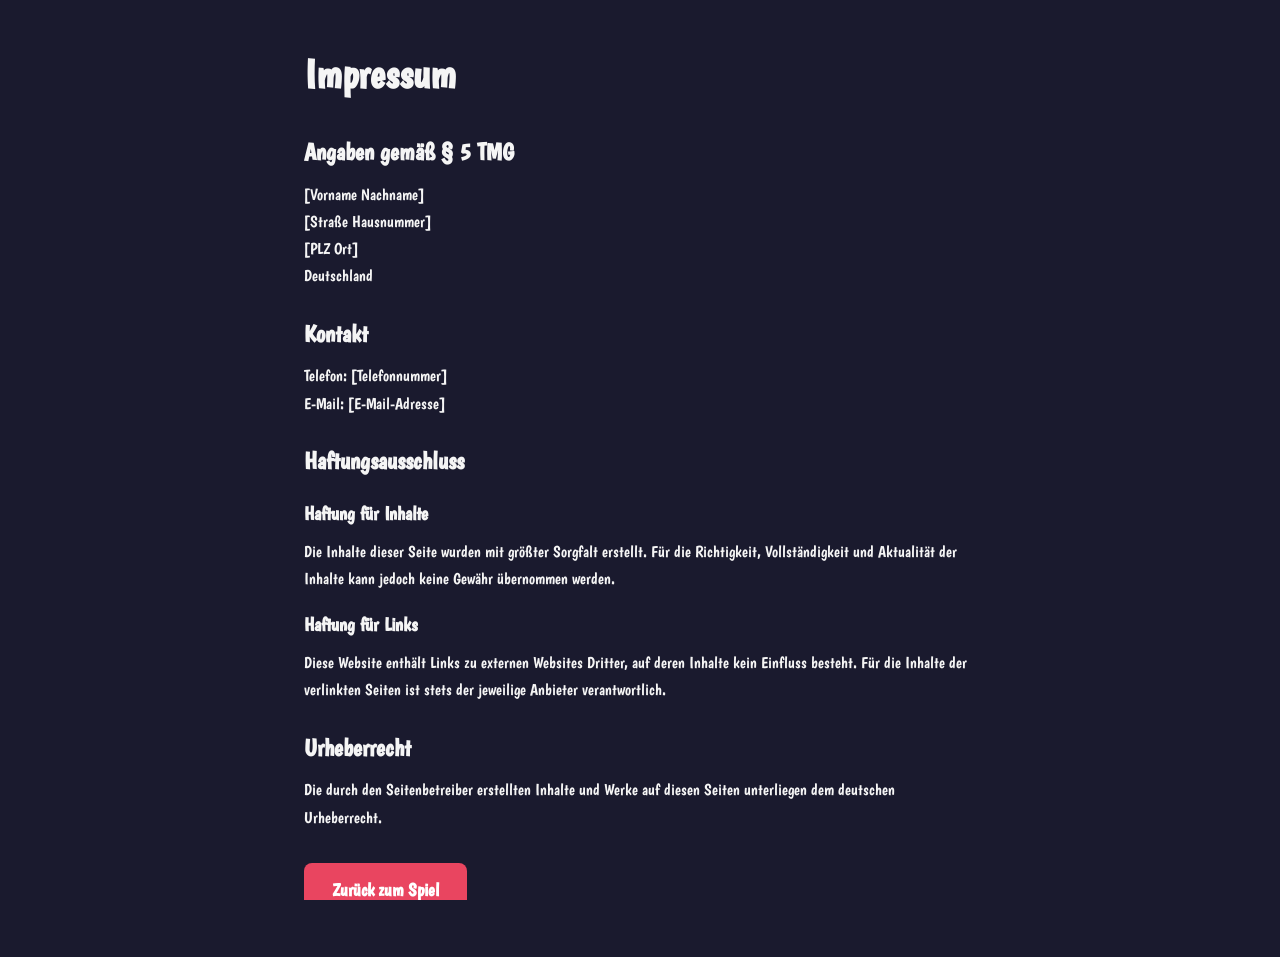
==== impressum.html @ 551b5216 "Initial commit: El Pollo Loco Jump and Run game Complete Developer Akademie project with Pepe charac" ====
<!DOCTYPE html>
<html lang="de">
<head>
    <meta charset="UTF-8">
    <meta name="viewport" content="width=device-width, initial-scale=1.0">
    <title>Impressum – El Pollo Loco</title>
    <link rel="icon" type="image/png" href="favicon.png">
    <link rel="stylesheet" href="style.css">
</head>
<body class="impressum-page">

    <main class="impressum">
        <h1>Impressum</h1>

        <section>
            <h2>Angaben gemäß § 5 TMG</h2>
            <p>
                [Vorname Nachname]<br>
                [Straße Hausnummer]<br>
                [PLZ Ort]<br>
                Deutschland
            </p>
        </section>

        <section>
            <h2>Kontakt</h2>
            <p>
                Telefon: [Telefonnummer]<br>
                E-Mail: [E-Mail-Adresse]
            </p>
        </section>

        <section>
            <h2>Haftungsausschluss</h2>
            <h3>Haftung für Inhalte</h3>
            <p>
                Die Inhalte dieser Seite wurden mit größter Sorgfalt erstellt.
                Für die Richtigkeit, Vollständigkeit und Aktualität der Inhalte
                kann jedoch keine Gewähr übernommen werden.
            </p>
            <h3>Haftung für Links</h3>
            <p>
                Diese Website enthält Links zu externen Websites Dritter, auf deren
                Inhalte kein Einfluss besteht. Für die Inhalte der verlinkten Seiten
                ist stets der jeweilige Anbieter verantwortlich.
            </p>
        </section>

        <section>
            <h2>Urheberrecht</h2>
            <p>
                Die durch den Seitenbetreiber erstellten Inhalte und Werke auf diesen
                Seiten unterliegen dem deutschen Urheberrecht.
            </p>
        </section>

        <a href="index.html" class="btn btn--primary impressum__back">Zurück zum Spiel</a>
    </main>

</body>
</html>
---- style.css ----
@font-face {
    font-family: "Boogaloo";
    src: url("assets/fonts/Boogaloo-Regular.ttf") format("truetype");
    font-weight: normal;
    font-style: normal;
}

*,
*::before,
*::after {
    box-sizing: border-box;
    margin: 0;
    padding: 0;
}

html,
body {
    width: 100%;
    height: 100%;
    overflow: hidden;
    font-family: "Boogaloo", cursive, sans-serif;
    background: #1a1a2e;
    color: #f5f5f5;
}

body {
    display: flex;
    align-items: center;
    justify-content: center;
}

.screen {
    display: flex;
    flex-direction: column;
    align-items: center;
    justify-content: center;
    width: 100%;
    max-width: 100vw;
    height: 100%;
    max-height: 100vh;
    padding: 16px;
}

.screen--hidden {
    display: none;
}

.portrait-warning {
    display: none;
    background: #0f0f1a;
    text-align: center;
}

.portrait-warning__text {
    font-size: 1.8rem;
    font-weight: 700;
    letter-spacing: 0.05em;
}

.home-screen {
    background: url("img/9_intro_outro_screens/start/startscreen_1.png") center / cover no-repeat;
}

.home-screen__title {
    font-size: 3.5rem;
    margin-bottom: 8px;
    text-shadow: 2px 2px 6px rgba(0, 0, 0, 0.8);
    color: #fff;
}

.home-screen__subtitle {
    font-size: 1.4rem;
    margin-bottom: 24px;
    text-shadow: 1px 1px 4px rgba(0, 0, 0, 0.7);
    color: #fff;
}

.home-screen__actions {
    display: flex;
    flex-wrap: wrap;
    gap: 12px;
    justify-content: center;
    margin-bottom: 20px;
}

.home-screen__link {
    color: #fff;
    text-shadow: 1px 1px 4px rgba(0, 0, 0, 0.7);
    font-size: 1.1rem;
    text-decoration: underline;
    cursor: pointer;
}

.btn {
    border: none;
    border-radius: 8px;
    cursor: pointer;
    font-family: inherit;
    font-size: 1.1rem;
    font-weight: 600;
    padding: 12px 28px;
    transition: transform 0.15s ease, opacity 0.15s ease;
}

.btn:active {
    transform: scale(0.96);
}

.btn--primary {
    background: #e94560;
    color: #fff;
}

.btn--primary:hover {
    background: #ff6b6b;
}

.btn--secondary {
    background: #3a3a5c;
    color: #fff;
    margin-top: 12px;
}

.btn--secondary:hover {
    background: #4a4a6c;
}

.btn--secondary-inline {
    background: rgba(58, 58, 92, 0.85);
    color: #fff;
}

.btn--secondary-inline:hover {
    background: rgba(74, 74, 108, 0.95);
}

.btn--icon {
    background: rgba(255, 255, 255, 0.15);
    color: #fff;
    font-size: 1.2rem;
    padding: 8px 12px;
    flex-shrink: 0;
}

.game-screen {
    justify-content: flex-start;
    gap: 8px;
}

.game-screen__hud {
    display: flex;
    align-items: center;
    gap: 8px;
    width: 100%;
    max-width: 720px;
    flex-wrap: wrap;
}

.status-bar {
    display: flex;
    align-items: center;
    gap: 4px;
    flex: 1;
    min-width: 100px;
}

.status-bar--hidden {
    display: none;
}

.status-bar__icon {
    height: 32px;
    width: auto;
    flex-shrink: 0;
}

.status-bar__img {
    height: 24px;
    width: auto;
    max-width: 100%;
    object-fit: contain;
}

#gameCanvas {
    display: block;
    width: 100%;
    max-width: 720px;
    height: auto;
    aspect-ratio: 3 / 2;
    background: #87ceeb;
    border: 2px solid #3a3a5c;
    border-radius: 4px;
    touch-action: none;
}

.touch-controls {
    display: none;
    position: relative;
    width: 100%;
    max-width: 720px;
    height: 120px;
    margin-top: 4px;
}

.touch-btn {
    position: absolute;
    width: 64px;
    height: 64px;
    border: none;
    border-radius: 50%;
    background: rgba(255, 255, 255, 0.2);
    color: #fff;
    font-size: 1.4rem;
    cursor: pointer;
    user-select: none;
    -webkit-tap-highlight-color: transparent;
    -webkit-touch-callout: none;
}

.touch-btn:active {
    background: rgba(233, 69, 96, 0.6);
}

.touch-btn--left { left: 8px; bottom: 8px; }
.touch-btn--right { left: 80px; bottom: 8px; }
.touch-btn--jump { right: 80px; bottom: 8px; }
.touch-btn--throw { right: 8px; bottom: 8px; font-size: 1.6rem; }

.end-screen {
    background: #1a1a2e center / cover no-repeat;
}

.end-screen--won {
    background-image: url("img/You won, you lost/You Win A.png");
}

.end-screen--lost {
    background-image: url("img/9_intro_outro_screens/game_over/you lost.png");
}

.end-screen__title {
    font-size: 2.5rem;
    margin-bottom: 12px;
    text-shadow: 2px 2px 6px rgba(0, 0, 0, 0.8);
    color: #fff;
}

.end-screen__message {
    font-size: 1.2rem;
    margin-bottom: 24px;
    text-align: center;
    text-shadow: 1px 1px 4px rgba(0, 0, 0, 0.7);
    color: #fff;
}

.modal {
    position: fixed;
    inset: 0;
    background: rgba(0, 0, 0, 0.6);
    display: flex;
    align-items: center;
    justify-content: center;
    z-index: 100;
    padding: 16px;
}

.modal--hidden {
    display: none;
}

.modal__content {
    background: #fff;
    color: #1a1a2e;
    border-radius: 12px;
    padding: 32px;
    max-width: 480px;
    width: 100%;
    position: relative;
}

.modal__close {
    position: absolute;
    top: 12px;
    right: 16px;
    background: none;
    border: none;
    font-size: 1.8rem;
    cursor: pointer;
    color: #666;
    line-height: 1;
}

.modal__title {
    font-size: 1.8rem;
    margin-bottom: 16px;
}

.modal__list {
    padding-left: 20px;
    line-height: 1.8;
    font-size: 1.1rem;
}

.impressum-page {
    overflow-y: auto;
    align-items: flex-start;
}

.impressum {
    max-width: 720px;
    padding: 40px 24px;
    line-height: 1.7;
}

.impressum h1 {
    font-size: 2.5rem;
    margin-bottom: 24px;
}

.impressum h2 {
    font-size: 1.5rem;
    margin: 24px 0 8px;
}

.impressum h3 {
    font-size: 1.2rem;
    margin: 16px 0 8px;
}

.impressum__back {
    display: inline-block;
    margin-top: 32px;
    text-decoration: none;
}

@media (orientation: landscape) and (hover: none) and (pointer: coarse) {
    .touch-controls {
        display: block;
    }

    .game-screen {
        padding: 8px;
    }
}

@media (orientation: portrait) and (hover: none) and (pointer: coarse) {
    .portrait-warning {
        display: flex;
    }

    .home-screen,
    .game-screen,
    .end-screen {
        display: none !important;
    }
}

@media (hover: hover) and (pointer: fine) {
    .touch-controls {
        display: none !important;
    }
}

@media (max-width: 720px) {
    .home-screen__title {
        font-size: 2.5rem;
    }

    .status-bar__img {
        height: 20px;
    }
}
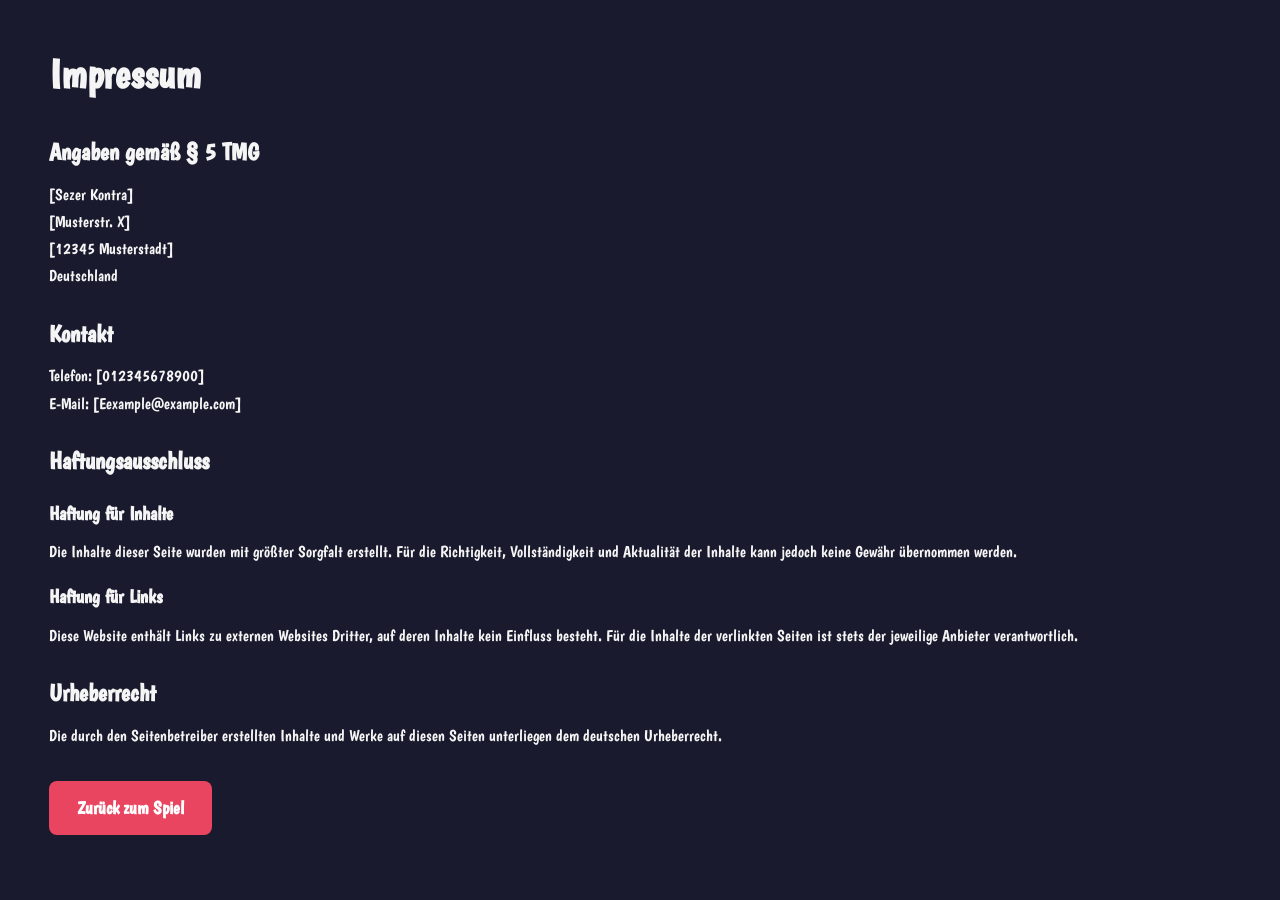
==== commit 9ae72421: "Refactor Clean Code structure and finalize Impressum. Split constants, helper functions, and HTML te" ====
--- a/impressum.html
+++ b/impressum.html
@@ -2,7 +2,7 @@
 <html lang="de">
 <head>
     <meta charset="UTF-8">
-    <meta name="viewport" content="width=device-width, initial-scale=1.0">
+    <meta name="viewport" content="width=device-width, initial-scale=1.0, maximum-scale=1.0, user-scalable=no, viewport-fit=cover">
     <title>Impressum – El Pollo Loco</title>
     <link rel="icon" type="image/png" href="favicon.png">
     <link rel="stylesheet" href="style.css">
@@ -15,9 +15,9 @@
         <section>
             <h2>Angaben gemäß § 5 TMG</h2>
             <p>
-                [Vorname Nachname]<br>
-                [Straße Hausnummer]<br>
-                [PLZ Ort]<br>
+                [Sezer Kontra]<br>
+                [Musterstr. X]<br>
+                [12345 Musterstadt]<br>
                 Deutschland
             </p>
         </section>
@@ -25,8 +25,8 @@
         <section>
             <h2>Kontakt</h2>
             <p>
-                Telefon: [Telefonnummer]<br>
-                E-Mail: [E-Mail-Adresse]
+                Telefon: [012345678900]<br>
+                E-Mail: [Eexample@example.com]
             </p>
         </section>
 
--- a/style.css
+++ b/style.css
@@ -23,6 +23,14 @@
     color: #f5f5f5;
 }
 
+:root {
+    --game-max-width: 720px;
+    --game-aspect: 3 / 2;
+    --hud-height: 40px;
+    --touch-height: 100px;
+    --screen-padding: clamp(6px, 2vw, 16px);
+}
+
 body {
     display: flex;
     align-items: center;
@@ -36,9 +44,13 @@
     justify-content: center;
     width: 100%;
     max-width: 100vw;
-    height: 100%;
-    max-height: 100vh;
-    padding: 16px;
+    height: 100dvh;
+    max-height: 100dvh;
+    padding: var(--screen-padding);
+    padding-top: max(var(--screen-padding), env(safe-area-inset-top));
+    padding-bottom: max(var(--screen-padding), env(safe-area-inset-bottom));
+    padding-left: max(var(--screen-padding), env(safe-area-inset-left));
+    padding-right: max(var(--screen-padding), env(safe-area-inset-right));
 }
 
 .screen--hidden {
@@ -52,41 +64,82 @@
 }
 
 .portrait-warning__text {
-    font-size: 1.8rem;
+    font-size: clamp(1.2rem, 5vw, 1.8rem);
     font-weight: 700;
     letter-spacing: 0.05em;
+    padding: 0 16px;
+    text-align: center;
 }
 
 .home-screen {
+    justify-content: center;
+    padding: var(--screen-padding);
+}
+
+.home-screen__frame {
+    position: relative;
+    width: min(100%, var(--game-max-width));
+    max-height: min(
+        calc(100dvh - var(--screen-padding) * 2),
+        calc(var(--game-max-width) * 2 / 3)
+    );
+    aspect-ratio: var(--game-aspect);
     background: url("img/9_intro_outro_screens/start/startscreen_1.png") center / cover no-repeat;
-}
-
-.home-screen__title {
-    font-size: 3.5rem;
-    margin-bottom: 8px;
-    text-shadow: 2px 2px 6px rgba(0, 0, 0, 0.8);
-    color: #fff;
-}
-
-.home-screen__subtitle {
-    font-size: 1.4rem;
-    margin-bottom: 24px;
-    text-shadow: 1px 1px 4px rgba(0, 0, 0, 0.7);
-    color: #fff;
+    border-radius: 4px;
+    overflow: hidden;
+    flex-shrink: 1;
+    min-height: 0;
+    container-type: inline-size;
+}
+
+.home-screen__layout {
+    position: absolute;
+    inset: 0;
+    width: 100%;
+    height: 100%;
+}
+
+.home-screen__tagline {
+    position: absolute;
+    top: 2%;
+    left: 0;
+    right: 0;
+    margin: 0;
+    font-size: clamp(0.85rem, 4.5cqw, 2rem);
+    font-weight: 700;
+    text-align: center;
+    text-shadow: 2px 2px 8px rgba(0, 0, 0, 0.9);
+    color: #fff;
+}
+
+.home-screen__footer {
+    position: absolute;
+    top: 50%;
+    left: 0;
+    right: 0;
+    display: flex;
+    flex-direction: column;
+    align-items: center;
+    gap: clamp(6px, 2.5cqw, 16px);
+    padding: 0 8px;
 }
 
 .home-screen__actions {
     display: flex;
     flex-wrap: wrap;
-    gap: 12px;
+    gap: clamp(6px, 2cqw, 12px);
     justify-content: center;
-    margin-bottom: 20px;
+}
+
+.home-screen__actions .btn {
+    font-size: clamp(0.75rem, 3.5cqw, 1.1rem);
+    padding: clamp(8px, 2cqw, 12px) clamp(14px, 4.5cqw, 28px);
 }
 
 .home-screen__link {
     color: #fff;
-    text-shadow: 1px 1px 4px rgba(0, 0, 0, 0.7);
-    font-size: 1.1rem;
+    text-shadow: 1px 1px 6px rgba(0, 0, 0, 0.9);
+    font-size: clamp(0.8rem, 3.5cqw, 1.15rem);
     text-decoration: underline;
     cursor: pointer;
 }
@@ -96,9 +149,9 @@
     border-radius: 8px;
     cursor: pointer;
     font-family: inherit;
-    font-size: 1.1rem;
+    font-size: clamp(0.95rem, 2.8vw, 1.1rem);
     font-weight: 600;
-    padding: 12px 28px;
+    padding: clamp(10px, 2.5vw, 12px) clamp(18px, 5vw, 28px);
     transition: transform 0.15s ease, opacity 0.15s ease;
 }
 
@@ -132,6 +185,24 @@
 
 .btn--secondary-inline:hover {
     background: rgba(74, 74, 108, 0.95);
+}
+
+.home-screen__fullscreen {
+    position: absolute;
+    top: 2%;
+    right: 2%;
+    z-index: 2;
+}
+
+.fullscreen-btn {
+    display: none;
+}
+
+.game-screen__hud-actions {
+    display: flex;
+    align-items: center;
+    gap: 6px;
+    flex-shrink: 0;
 }
 
 .btn--icon {
@@ -142,26 +213,32 @@
     flex-shrink: 0;
 }
 
+.game-screen__hud .game-screen__hud-actions {
+    margin-left: auto;
+}
+
 .game-screen {
-    justify-content: flex-start;
-    gap: 8px;
+    justify-content: center;
+    gap: clamp(4px, 1vw, 8px);
+    min-height: 0;
 }
 
 .game-screen__hud {
     display: flex;
     align-items: center;
-    gap: 8px;
-    width: 100%;
-    max-width: 720px;
+    gap: clamp(4px, 1.5vw, 8px);
+    width: 100%;
+    max-width: var(--game-max-width);
     flex-wrap: wrap;
+    flex-shrink: 0;
 }
 
 .status-bar {
     display: flex;
     align-items: center;
     gap: 4px;
-    flex: 1;
-    min-width: 100px;
+    flex: 1 1 auto;
+    min-width: 72px;
 }
 
 .status-bar--hidden {
@@ -169,48 +246,124 @@
 }
 
 .status-bar__icon {
-    height: 32px;
+    height: clamp(22px, 5vw, 32px);
     width: auto;
     flex-shrink: 0;
 }
 
 .status-bar__img {
-    height: 24px;
+    height: clamp(16px, 4vw, 24px);
     width: auto;
     max-width: 100%;
     object-fit: contain;
 }
 
+.game-screen__stage {
+    position: relative;
+    width: min(100%, var(--game-max-width));
+    max-height: min(
+        calc(100dvh - var(--hud-height) - var(--screen-padding) * 2),
+        calc(var(--game-max-width) * 2 / 3)
+    );
+    aspect-ratio: var(--game-aspect);
+    flex-shrink: 1;
+    min-height: 0;
+}
+
 #gameCanvas {
     display: block;
     width: 100%;
-    max-width: 720px;
-    height: auto;
-    aspect-ratio: 3 / 2;
-    background: #87ceeb;
+    height: 100%;
+    background: #c9a66b;
     border: 2px solid #3a3a5c;
     border-radius: 4px;
     touch-action: none;
 }
 
+.reward-popup {
+    position: absolute;
+    top: 50%;
+    left: 50%;
+    display: flex;
+    align-items: center;
+    justify-content: center;
+    gap: 10px;
+    padding: 14px 26px;
+    background: rgba(0, 0, 0, 0.72);
+    border: 3px solid #f5a623;
+    border-radius: 14px;
+    box-shadow: 0 4px 20px rgba(0, 0, 0, 0.45);
+    pointer-events: none;
+    z-index: 10;
+    opacity: 0;
+    transform: translate(-50%, -50%) scale(0.4);
+}
+
+.reward-popup--hidden {
+    visibility: hidden;
+}
+
+.reward-popup--animate {
+    visibility: visible;
+    animation: rewardPop 1.5s ease forwards;
+}
+
+.reward-popup__plus {
+    font-size: clamp(2rem, 8vw, 3rem);
+    font-weight: 700;
+    color: #7cfc00;
+    text-shadow: 2px 2px 4px rgba(0, 0, 0, 0.8);
+    line-height: 1;
+}
+
+.reward-popup__icon {
+    width: clamp(40px, 10vw, 56px);
+    height: clamp(40px, 10vw, 56px);
+    object-fit: contain;
+    filter: drop-shadow(2px 2px 4px rgba(0, 0, 0, 0.6));
+}
+
+@keyframes rewardPop {
+    0% {
+        opacity: 0;
+        transform: translate(-50%, -50%) scale(0.4);
+    }
+    18% {
+        opacity: 1;
+        transform: translate(-50%, -50%) scale(1.12);
+    }
+    30% {
+        transform: translate(-50%, -50%) scale(1);
+    }
+    72% {
+        opacity: 1;
+        transform: translate(-50%, -50%) scale(1);
+    }
+    100% {
+        opacity: 0;
+        transform: translate(-50%, -50%) scale(0.85);
+    }
+}
+
 .touch-controls {
     display: none;
     position: relative;
     width: 100%;
-    max-width: 720px;
-    height: 120px;
-    margin-top: 4px;
+    max-width: var(--game-max-width);
+    height: var(--touch-height);
+    flex-shrink: 0;
+    margin-top: clamp(2px, 1vw, 4px);
 }
 
 .touch-btn {
     position: absolute;
-    width: 64px;
-    height: 64px;
+    width: clamp(48px, 14vw, 64px);
+    height: clamp(48px, 14vw, 64px);
     border: none;
     border-radius: 50%;
     background: rgba(255, 255, 255, 0.2);
     color: #fff;
-    font-size: 1.4rem;
+    font-size: clamp(1.1rem, 4vw, 1.4rem);
     cursor: pointer;
     user-select: none;
     -webkit-tap-highlight-color: transparent;
@@ -221,13 +374,25 @@
     background: rgba(233, 69, 96, 0.6);
 }
 
-.touch-btn--left { left: 8px; bottom: 8px; }
-.touch-btn--right { left: 80px; bottom: 8px; }
-.touch-btn--jump { right: 80px; bottom: 8px; }
-.touch-btn--throw { right: 8px; bottom: 8px; font-size: 1.6rem; }
+.touch-btn--left { left: 2%; bottom: 8px; }
+.touch-btn--right { left: 18%; bottom: 8px; }
+.touch-btn--jump { right: 38%; bottom: 8px; }
+.touch-btn--duck { right: 20%; bottom: 8px; }
+.touch-btn--throw { right: 2%; bottom: 8px; font-size: clamp(1.2rem, 4.5vw, 1.6rem); }
 
 .end-screen {
     background: #1a1a2e center / cover no-repeat;
+    justify-content: flex-end;
+    padding-bottom: max(24px, env(safe-area-inset-bottom));
+}
+
+.end-screen__content {
+    display: flex;
+    flex-direction: column;
+    align-items: center;
+    width: min(100%, var(--game-max-width));
+    padding: 16px;
+    margin-bottom: clamp(8px, 5vh, 48px);
 }
 
 .end-screen--won {
@@ -239,18 +404,20 @@
 }
 
 .end-screen__title {
-    font-size: 2.5rem;
+    font-size: clamp(1.6rem, 6vw, 2.5rem);
     margin-bottom: 12px;
     text-shadow: 2px 2px 6px rgba(0, 0, 0, 0.8);
     color: #fff;
+    text-align: center;
 }
 
 .end-screen__message {
-    font-size: 1.2rem;
-    margin-bottom: 24px;
+    font-size: clamp(1rem, 3.5vw, 1.2rem);
+    margin-bottom: clamp(16px, 4vw, 24px);
     text-align: center;
     text-shadow: 1px 1px 4px rgba(0, 0, 0, 0.7);
     color: #fff;
+    padding: 0 12px;
 }
 
 .modal {
@@ -272,9 +439,11 @@
     background: #fff;
     color: #1a1a2e;
     border-radius: 12px;
-    padding: 32px;
+    padding: clamp(20px, 5vw, 32px);
     max-width: 480px;
     width: 100%;
+    max-height: min(90dvh, 600px);
+    overflow-y: auto;
     position: relative;
 }
 
@@ -291,14 +460,15 @@
 }
 
 .modal__title {
-    font-size: 1.8rem;
+    font-size: clamp(1.4rem, 4.5vw, 1.8rem);
     margin-bottom: 16px;
+    padding-right: 28px;
 }
 
 .modal__list {
     padding-left: 20px;
     line-height: 1.8;
-    font-size: 1.1rem;
+    font-size: clamp(0.95rem, 3vw, 1.1rem);
 }
 
 .impressum-page {
@@ -307,13 +477,14 @@
 }
 
 .impressum {
-    max-width: 720px;
-    padding: 40px 24px;
+    max-width: var(--game-max-width);
+    width: 100%;
+    padding: clamp(24px, 6vw, 40px) clamp(16px, 4vw, 24px);
     line-height: 1.7;
 }
 
 .impressum h1 {
-    font-size: 2.5rem;
+    font-size: clamp(1.8rem, 6vw, 2.5rem);
     margin-bottom: 24px;
 }
 
@@ -334,12 +505,24 @@
 }
 
 @media (orientation: landscape) and (hover: none) and (pointer: coarse) {
+    :root {
+        --hud-height: 36px;
+        --touch-height: clamp(72px, 16dvh, 100px);
+    }
+
     .touch-controls {
         display: block;
     }
 
     .game-screen {
-        padding: 8px;
+        padding: clamp(4px, 1vw, 8px);
+    }
+
+    .game-screen__stage {
+        max-height: min(
+            calc(100dvh - var(--hud-height) - var(--touch-height) - var(--screen-padding) * 2 - 8px),
+            calc(var(--game-max-width) * 2 / 3)
+        );
     }
 }
 
@@ -356,17 +539,68 @@
 }
 
 @media (hover: hover) and (pointer: fine) {
+    :root {
+        --game-max-width: min(
+            calc(100vw - var(--screen-padding) * 2),
+            calc((100dvh - var(--hud-height) - var(--screen-padding) * 2 - 8px) * 1.5)
+        );
+    }
+
     .touch-controls {
         display: none !important;
     }
+
+    .fullscreen-btn {
+        display: inline-flex;
+        align-items: center;
+        justify-content: center;
+    }
+
+    .home-screen__frame {
+        width: min(
+            calc(100vw - var(--screen-padding) * 2),
+            calc((100dvh - var(--screen-padding) * 2) * 1.5)
+        );
+        max-height: calc(100dvh - var(--screen-padding) * 2);
+    }
+
+    .game-screen__hud,
+    .game-screen__stage {
+        width: var(--game-max-width);
+        max-width: var(--game-max-width);
+    }
+
+    .game-screen__stage {
+        max-height: calc(100dvh - var(--hud-height) - var(--screen-padding) * 2 - 16px);
+    }
+}
+
+html:fullscreen .screen {
+    padding: 8px;
 }
 
 @media (max-width: 720px) {
-    .home-screen__title {
-        font-size: 2.5rem;
+    .home-screen__actions {
+        gap: 8px;
+    }
+}
+
+@media (max-height: 420px) and (orientation: landscape) {
+    :root {
+        --touch-height: 68px;
+        --hud-height: 32px;
+    }
+
+    .status-bar__icon {
+        height: 20px;
     }
 
     .status-bar__img {
-        height: 20px;
-    }
-}
+        height: 14px;
+    }
+
+    .btn--icon {
+        padding: 4px 8px;
+        font-size: 1rem;
+    }
+}
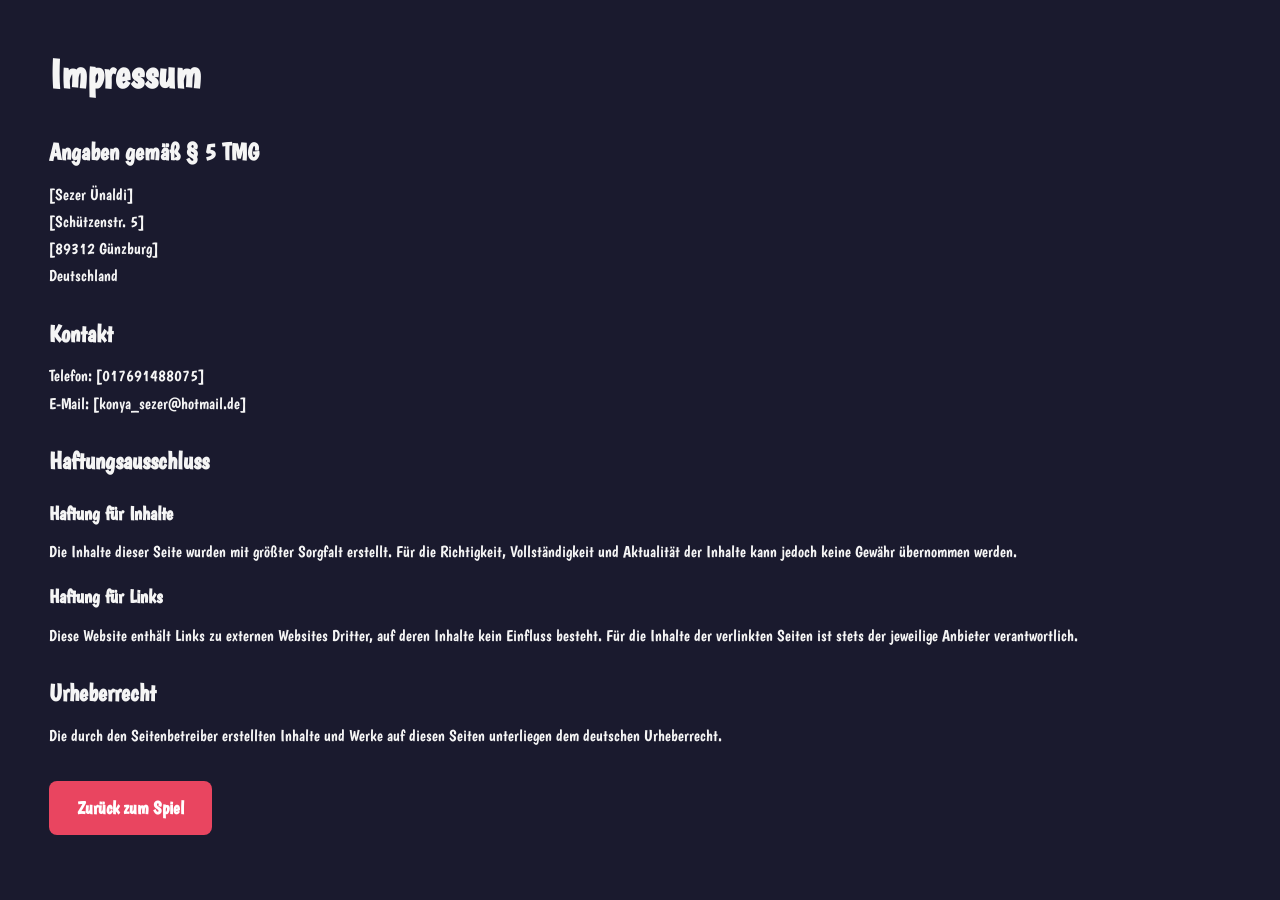
==== commit 7ff90735: "Polish gameplay, HUD, background scrolling, and level challenge. Fix seamless background tiling gaps" ====
--- a/impressum.html
+++ b/impressum.html
@@ -15,9 +15,9 @@
         <section>
             <h2>Angaben gemäß § 5 TMG</h2>
             <p>
-                [Sezer Kontra]<br>
-                [Musterstr. X]<br>
-                [12345 Musterstadt]<br>
+                [Sezer Ünaldi]<br>
+                [Schützenstr. 5]<br>
+                [89312 Günzburg]<br>
                 Deutschland
             </p>
         </section>
@@ -25,8 +25,8 @@
         <section>
             <h2>Kontakt</h2>
             <p>
-                Telefon: [012345678900]<br>
-                E-Mail: [Eexample@example.com]
+                Telefon: [017691488075]<br>
+                E-Mail: [konya_sezer@hotmail.de]
             </p>
         </section>
 
--- a/style.css
+++ b/style.css
@@ -114,7 +114,8 @@
 
 .home-screen__footer {
     position: absolute;
-    top: 50%;
+    top: 20%;
+    transform: translateY(-50%);
     left: 0;
     right: 0;
     display: flex;
@@ -224,13 +225,7 @@
 }
 
 .game-screen__hud {
-    display: flex;
-    align-items: center;
-    gap: clamp(4px, 1.5vw, 8px);
-    width: 100%;
-    max-width: var(--game-max-width);
-    flex-wrap: wrap;
-    flex-shrink: 0;
+    display: none;
 }
 
 .status-bar {
@@ -260,12 +255,10 @@
 
 .game-screen__stage {
     position: relative;
-    width: min(100%, var(--game-max-width));
-    max-height: min(
-        calc(100dvh - var(--hud-height) - var(--screen-padding) * 2),
-        calc(var(--game-max-width) * 2 / 3)
-    );
-    aspect-ratio: var(--game-aspect);
+    width: 720px;
+    height: 480px;
+    max-width: 100%;
+    max-height: min(100dvh, 480px);
     flex-shrink: 1;
     min-height: 0;
 }
@@ -274,10 +267,96 @@
     display: block;
     width: 100%;
     height: 100%;
-    background: #c9a66b;
+    background: #8ebad6;
     border: 2px solid #3a3a5c;
     border-radius: 4px;
     touch-action: none;
+}
+
+.game-screen__hud-overlay {
+    position: absolute;
+    top: 8px;
+    left: 8px;
+    right: 8px;
+    display: flex;
+    align-items: flex-start;
+    justify-content: space-between;
+    gap: 12px;
+    z-index: 6;
+    pointer-events: none;
+}
+
+.game-screen__statusbars {
+    display: flex;
+    flex-direction: column;
+    gap: 6px;
+    pointer-events: none;
+}
+
+.game-screen__hud-actions {
+    pointer-events: auto;
+}
+
+.game-screen__hud-right {
+    display: flex;
+    flex-direction: column;
+    align-items: flex-end;
+    gap: 6px;
+    pointer-events: none;
+}
+
+.status-bar {
+    flex: 0 0 auto;
+}
+
+.status-bar__icon {
+    height: 26px;
+}
+
+.status-bar__track {
+    position: relative;
+    height: 18px;
+    width: 170px;
+}
+
+.status-bar__bg {
+    position: absolute;
+    inset: 0;
+    width: 100%;
+    height: 100%;
+    object-fit: contain;
+}
+
+.status-bar__fill {
+    position: absolute;
+    top: 0;
+    left: 0;
+    height: 100%;
+    overflow: hidden;
+}
+
+.status-bar__fill-img {
+    height: 100%;
+    width: 170px;
+    object-fit: contain;
+    display: block;
+}
+
+.status-bar--endboss {
+    pointer-events: none;
+}
+
+.status-bar--endboss .status-bar__icon {
+    height: 22px;
+}
+
+.status-bar--endboss .status-bar__track {
+    width: 110px;
+    height: 14px;
+}
+
+.status-bar--endboss .status-bar__fill-img {
+    width: 110px;
 }
 
 .reward-popup {
@@ -381,43 +460,77 @@
 .touch-btn--throw { right: 2%; bottom: 8px; font-size: clamp(1.2rem, 4.5vw, 1.6rem); }
 
 .end-screen {
-    background: #1a1a2e center / cover no-repeat;
-    justify-content: flex-end;
-    padding-bottom: max(24px, env(safe-area-inset-bottom));
+    background: #0f0f1a;
+    justify-content: center;
+    align-items: center;
+    padding: var(--screen-padding);
+}
+
+.end-screen__frame {
+    display: flex;
+    flex-direction: column;
+    width: min(100%, var(--game-max-width));
+    max-height: min(calc(100dvh - var(--screen-padding) * 2), 560px);
+    border: 2px solid #3a3a5c;
+    border-radius: 4px;
+    overflow: hidden;
+    background: #1a1a2e;
+    box-shadow: 0 10px 28px rgba(0, 0, 0, 0.45);
+}
+
+.end-screen__banner {
+    width: 100%;
+    height: clamp(240px, 46vh, 360px);
+    flex-shrink: 0;
+    background-color: #1a1a2e;
+    background-position: center top;
+    background-size: contain;
+    background-repeat: no-repeat;
+}
+
+.end-screen--won .end-screen__banner {
+    background-image: url("img/You won, you lost/You Win A.png");
+}
+
+.end-screen--lost .end-screen__banner {
+    background-image: url("img/9_intro_outro_screens/game_over/you lost.png");
 }
 
 .end-screen__content {
     display: flex;
     flex-direction: column;
     align-items: center;
-    width: min(100%, var(--game-max-width));
-    padding: 16px;
-    margin-bottom: clamp(8px, 5vh, 48px);
-}
-
-.end-screen--won {
-    background-image: url("img/You won, you lost/You Win A.png");
-}
-
-.end-screen--lost {
-    background-image: url("img/9_intro_outro_screens/game_over/you lost.png");
+    width: 100%;
+    padding: 10px 14px 14px;
+    background: #1a1a2e;
+    border-top: 1px solid rgba(255, 255, 255, 0.1);
+    flex-shrink: 0;
 }
 
 .end-screen__title {
-    font-size: clamp(1.6rem, 6vw, 2.5rem);
-    margin-bottom: 12px;
+    font-size: clamp(1rem, 3.2vw, 1.4rem);
+    margin-bottom: 4px;
     text-shadow: 2px 2px 6px rgba(0, 0, 0, 0.8);
     color: #fff;
     text-align: center;
 }
 
 .end-screen__message {
-    font-size: clamp(1rem, 3.5vw, 1.2rem);
-    margin-bottom: clamp(16px, 4vw, 24px);
+    font-size: clamp(0.8rem, 2.6vw, 0.95rem);
+    margin-bottom: 10px;
     text-align: center;
     text-shadow: 1px 1px 4px rgba(0, 0, 0, 0.7);
     color: #fff;
-    padding: 0 12px;
+    padding: 0 8px;
+}
+
+.end-screen__content .btn {
+    font-size: clamp(0.85rem, 2.5vw, 1rem);
+    padding: clamp(8px, 2vw, 10px) clamp(14px, 4vw, 22px);
+}
+
+.end-screen__content .btn--secondary {
+    margin-top: 8px;
 }
 
 .modal {
